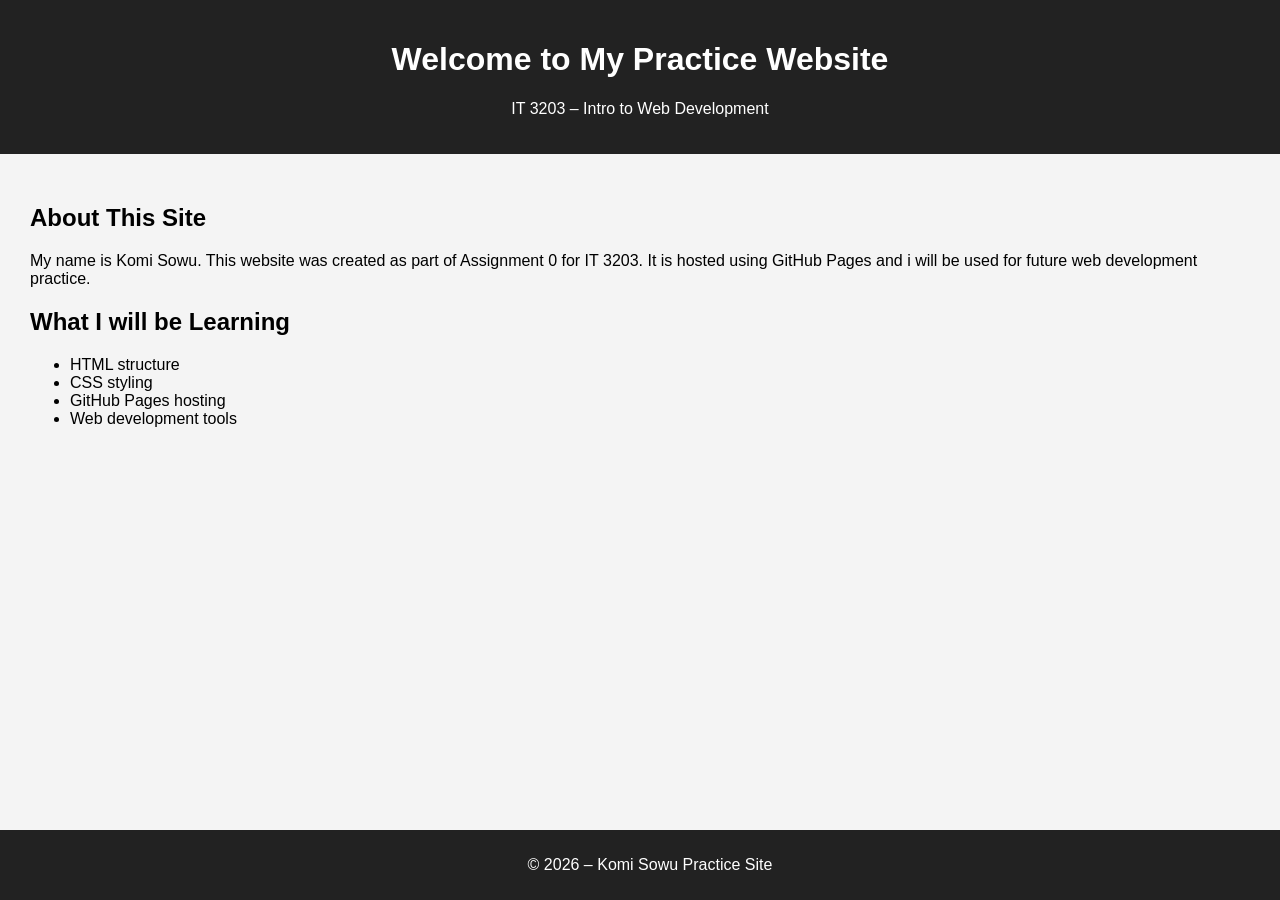
==== index.html @ f21f1e07 "assignment 0" ====
<!DOCTYPE html>
<html lang="en">
<head>
    <!-- Page metadata -->
    <meta charset="UTF-8">
    <meta name="viewport" content="width=device-width, initial-scale=1.0">

    <!-- Page title (shows in browser tab) -->
    <title>IT 3203 Practice Site</title>

    <!-- Simple internal styling -->
    <style>
        body {
            font-family: Arial, Helvetica, sans-serif;
            background-color: #f4f4f4;
            margin: 0;
            padding: 0;
        }

        header {
            background-color: #222;
            color: white;
            padding: 20px;
            text-align: center;
        }

        main {
            padding: 30px;
        }

        footer {
            background-color: #222;
            color: white;
            text-align: center;
            padding: 10px;
            position: fixed;
            bottom: 0;
            width: 100%;
        }
    </style>
</head>

<body>

    <header>
        <h1>Welcome to My Practice Website</h1>
        <p>IT 3203 – Intro to Web Development</p>
    </header>

    <main>
        <h2>About This Site</h2>
        <p>
            My name is Komi Sowu. This website was created as part of Assignment 0 for IT 3203.
            It is hosted using GitHub Pages and i will be used for future web
            development practice.
        </p>

        <h2>What I will be Learning</h2>
        <ul>
            <li>HTML structure</li>
            <li>CSS styling</li>
            <li>GitHub Pages hosting</li>
            <li>Web development tools</li>
        </ul>
    </main>

    <footer>
        <p>&copy; 2026 – Komi Sowu Practice Site</p>
    </footer>

</body>
</html>
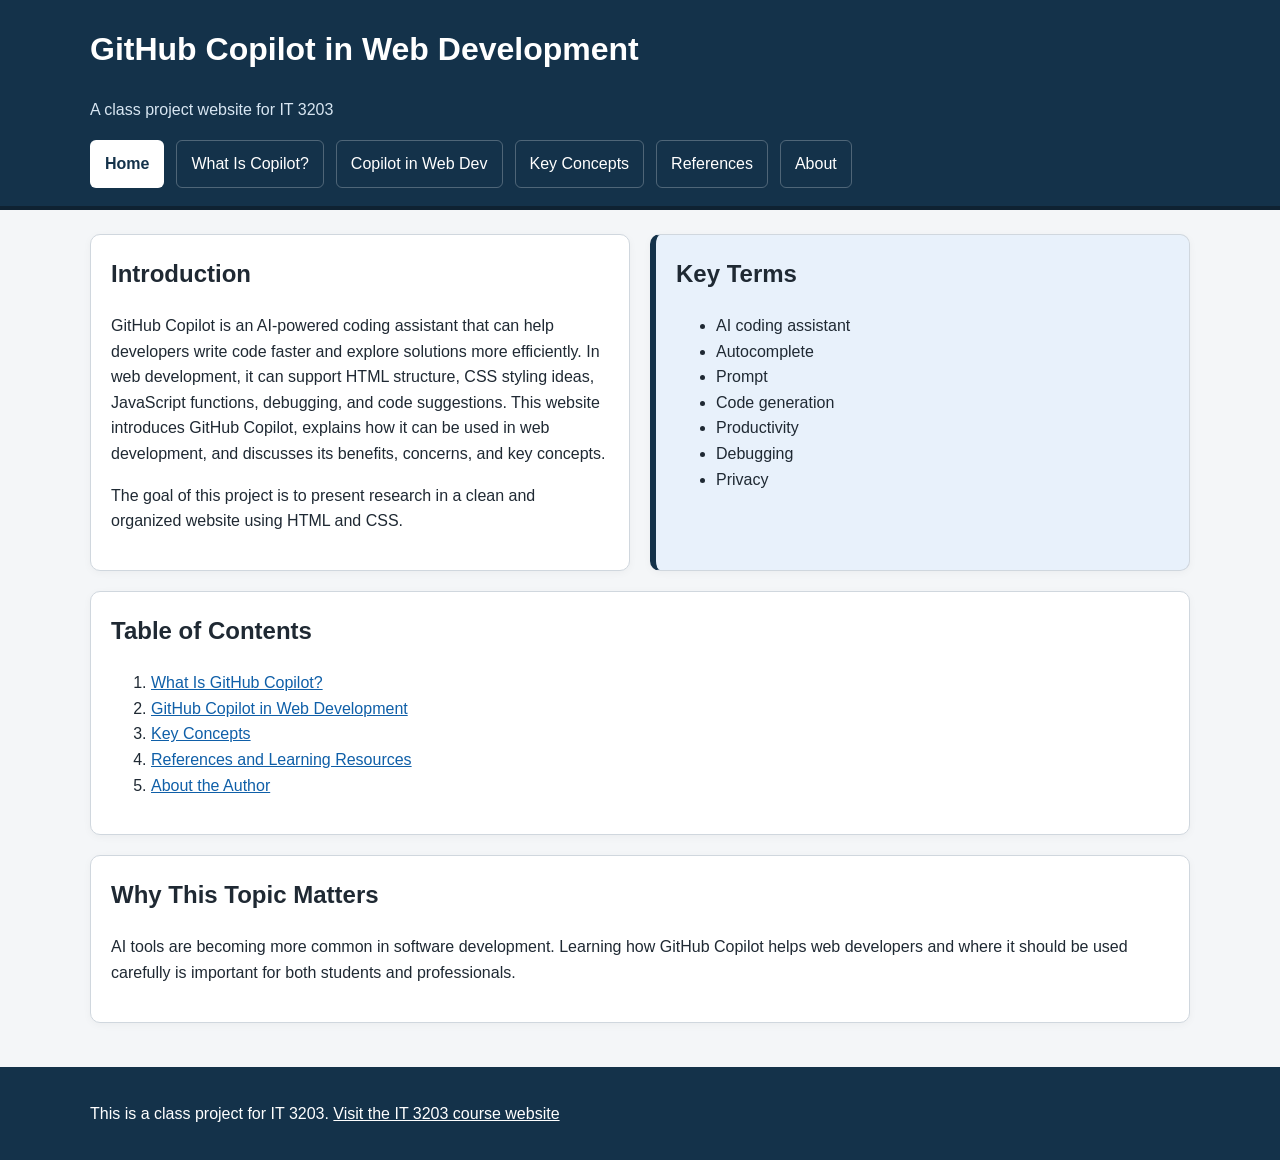
==== commit 47239fd7: "Add IT 3203 Milestone 1 website" ====
--- a/index.html
+++ b/index.html
@@ -2,73 +2,91 @@
 <!DOCTYPE html>
 <html lang="en">
 <head>
-    <!-- Page metadata -->
+    <!-- Basic page setup -->
     <meta charset="UTF-8">
     <meta name="viewport" content="width=device-width, initial-scale=1.0">
+    <title>GitHub Copilot in Web Development | Home</title>
+    <link rel="stylesheet" href="style.css">
+</head>
+<body>
+    <!-- Site header with consistent navigation -->
+    <header class="site-header">
+        <div class="wrapper">
+            <h1>GitHub Copilot in Web Development</h1>
+            <p class="tagline">A class project website for IT 3203</p>
 
-    <!-- Page title (shows in browser tab) -->
-    <title>IT 3203 Practice Site</title>
-
-    <!-- Simple internal styling -->
-    <style>
-        body {
-            font-family: Arial, Helvetica, sans-serif;
-            background-color: #f4f4f4;
-            margin: 0;
-            padding: 0;
-        }
-
-        header {
-            background-color: #222;
-            color: white;
-            padding: 20px;
-            text-align: center;
-        }
-
-        main {
-            padding: 30px;
-        }
-
-        footer {
-            background-color: #222;
-            color: white;
-            text-align: center;
-            padding: 10px;
-            position: fixed;
-            bottom: 0;
-            width: 100%;
-        }
-    </style>
-</head>
-
-<body>
-
-    <header>
-        <h1>Welcome to My Practice Website</h1>
-        <p>IT 3203 – Intro to Web Development</p>
+            <nav aria-label="Main navigation">
+                <ul class="menu">
+                    <li><a href="index.html" class="active">Home</a></li>
+                    <li><a href="what-is-copilot.html">What Is Copilot?</a></li>
+                    <li><a href="copilot-in-web-dev.html">Copilot in Web Dev</a></li>
+                    <li><a href="concepts.html">Key Concepts</a></li>
+                    <li><a href="references.html">References</a></li>
+                    <li><a href="about.html">About</a></li>
+                </ul>
+            </nav>
+        </div>
     </header>
 
-    <main>
-        <h2>About This Site</h2>
-        <p>
-            My name is Komi Sowu. This website was created as part of Assignment 0 for IT 3203.
-            It is hosted using GitHub Pages and i will be used for future web
-            development practice.
-        </p>
+    <main class="wrapper grid-layout">
+        <section class="card intro-card">
+            <h2>Introduction</h2>
+            <p>
+                GitHub Copilot is an AI-powered coding assistant that can help developers write
+                code faster and explore solutions more efficiently. In web development, it can
+                support HTML structure, CSS styling ideas, JavaScript functions, debugging, and
+                code suggestions. This website introduces GitHub Copilot, explains how it can be
+                used in web development, and discusses its benefits, concerns, and key concepts.
+            </p>
+            <p>
+                The goal of this project is to present research in a clean and organized website
+                using HTML and CSS.
+            </p>
+        </section>
 
-        <h2>What I will be Learning</h2>
-        <ul>
-            <li>HTML structure</li>
-            <li>CSS styling</li>
-            <li>GitHub Pages hosting</li>
-            <li>Web development tools</li>
-        </ul>
+        <section class="card" id="highlight-box">
+            <h2>Key Terms</h2>
+            <ul>
+                <li>AI coding assistant</li>
+                <li>Autocomplete</li>
+                <li>Prompt</li>
+                <li>Code generation</li>
+                <li>Productivity</li>
+                <li>Debugging</li>
+                <li>Privacy</li>
+            </ul>
+        </section>
+
+        <section class="card full-width">
+            <h2>Table of Contents</h2>
+            <ol>
+                <li><a href="what-is-copilot.html">What Is GitHub Copilot?</a></li>
+                <li><a href="copilot-in-web-dev.html">GitHub Copilot in Web Development</a></li>
+                <li><a href="concepts.html">Key Concepts</a></li>
+                <li><a href="references.html">References and Learning Resources</a></li>
+                <li><a href="about.html">About the Author</a></li>
+            </ol>
+        </section>
+
+        <section class="card full-width">
+            <h2>Why This Topic Matters</h2>
+            <p>
+                AI tools are becoming more common in software development. Learning how GitHub
+                Copilot helps web developers and where it should be used carefully is important
+                for both students and professionals.
+            </p>
+        </section>
     </main>
 
-    <footer>
-        <p>&copy; 2026 – Komi Sowu Practice Site</p>
+    <footer class="site-footer">
+        <div class="wrapper">
+            <p>
+                This is a class project for IT 3203.
+                <a href="https://ksuweb.github.io/IT3203/" target="_blank" rel="noopener noreferrer">
+                    Visit the IT 3203 course website
+                </a>
+            </p>
+        </div>
     </footer>
-
 </body>
 </html>
-
--- a/style.css
+++ b/style.css
@@ -0,0 +1,188 @@
+
+/* =====================================================
+   IT 3203 Milestone 1 Website
+   Topic: GitHub Copilot in Web Development
+   One shared stylesheet for all pages
+   ===================================================== */
+
+/* Element selector */
+body {
+    margin: 0;
+    font-family: Arial, Helvetica, sans-serif;
+    background-color: #f4f6f8;
+    color: #1f2933;
+    line-height: 1.6;
+}
+
+/* Element selector */
+h1, h2, h3 {
+    margin-top: 0;
+}
+
+/* Class selector */
+.wrapper {
+    width: 90%;
+    max-width: 1100px;
+    margin: 0 auto;
+}
+
+/* Header styling */
+.site-header {
+    background-color: #14324a;
+    color: #ffffff;
+    padding: 24px 0 18px;
+    border-bottom: 4px solid #0f2232;
+}
+
+.tagline {
+    margin: 6px 0 18px;
+    color: #d8e6f2;
+}
+
+/* Navigation with Flexbox */
+.menu {
+    list-style: none;
+    display: flex;
+    flex-wrap: wrap;
+    gap: 12px;
+    padding: 0;
+    margin: 0;
+}
+
+.menu li {
+    margin: 0;
+}
+
+/* Descendant selector */
+.menu li a {
+    display: inline-block;
+    color: #ffffff;
+    text-decoration: none;
+    padding: 10px 14px;
+    border: 1px solid rgba(255, 255, 255, 0.25);
+    border-radius: 6px;
+    transition: 0.2s ease;
+}
+
+/* Hover effect on links */
+.menu li a:hover {
+    background-color: #ffffff;
+    color: #14324a;
+    border-color: #ffffff;
+}
+
+/* Class selector for active page */
+.active {
+    background-color: #ffffff;
+    color: #14324a !important;
+    font-weight: bold;
+}
+
+/* Layout using CSS Grid */
+.grid-layout {
+    display: grid;
+    grid-template-columns: repeat(2, 1fr);
+    gap: 20px;
+    padding: 24px 0;
+}
+
+/* Class selector */
+.card {
+    background-color: #ffffff;
+    padding: 20px;
+    border: 1px solid #d0d7de;
+    border-radius: 10px;
+    box-shadow: 0 2px 8px rgba(0, 0, 0, 0.04);
+}
+
+/* Make selected sections span both columns */
+.full-width {
+    grid-column: 1 / -1;
+}
+
+/* ID selector */
+#highlight-box {
+    background-color: #e8f1fb;
+    border-left: 6px solid #14324a;
+}
+
+/* Intro area */
+.intro-card {
+    min-height: 220px;
+}
+
+/* Table styling */
+table {
+    width: 100%;
+    border-collapse: collapse;
+    margin-top: 12px;
+}
+
+th, td {
+    border: 1px solid #b8c4ce;
+    padding: 10px;
+    text-align: left;
+}
+
+th {
+    background-color: #e9f0f6;
+}
+
+/* Image styling */
+img {
+    width: 100%;
+    max-width: 850px;
+    height: auto;
+    border: 1px solid #c7d2db;
+    border-radius: 8px;
+    display: block;
+    margin: 0 auto;
+}
+
+.caption {
+    font-size: 0.95rem;
+    color: #4a5968;
+    margin-top: 10px;
+    text-align: center;
+}
+
+/* General link styling */
+a {
+    color: #0f5fa8;
+}
+
+a:hover {
+    text-decoration: underline;
+}
+
+/* Footer */
+.site-footer {
+    background-color: #14324a;
+    color: #ffffff;
+    padding: 18px 0;
+    margin-top: 20px;
+}
+
+.site-footer a {
+    color: #ffffff;
+}
+
+/* Responsive improvement for smaller screens */
+@media (max-width: 768px) {
+    .grid-layout {
+        grid-template-columns: 1fr;
+    }
+
+    .full-width {
+        grid-column: auto;
+    }
+
+    .menu {
+        flex-direction: column;
+    }
+
+    .menu li a {
+        width: 100%;
+        box-sizing: border-box;
+    }
+}
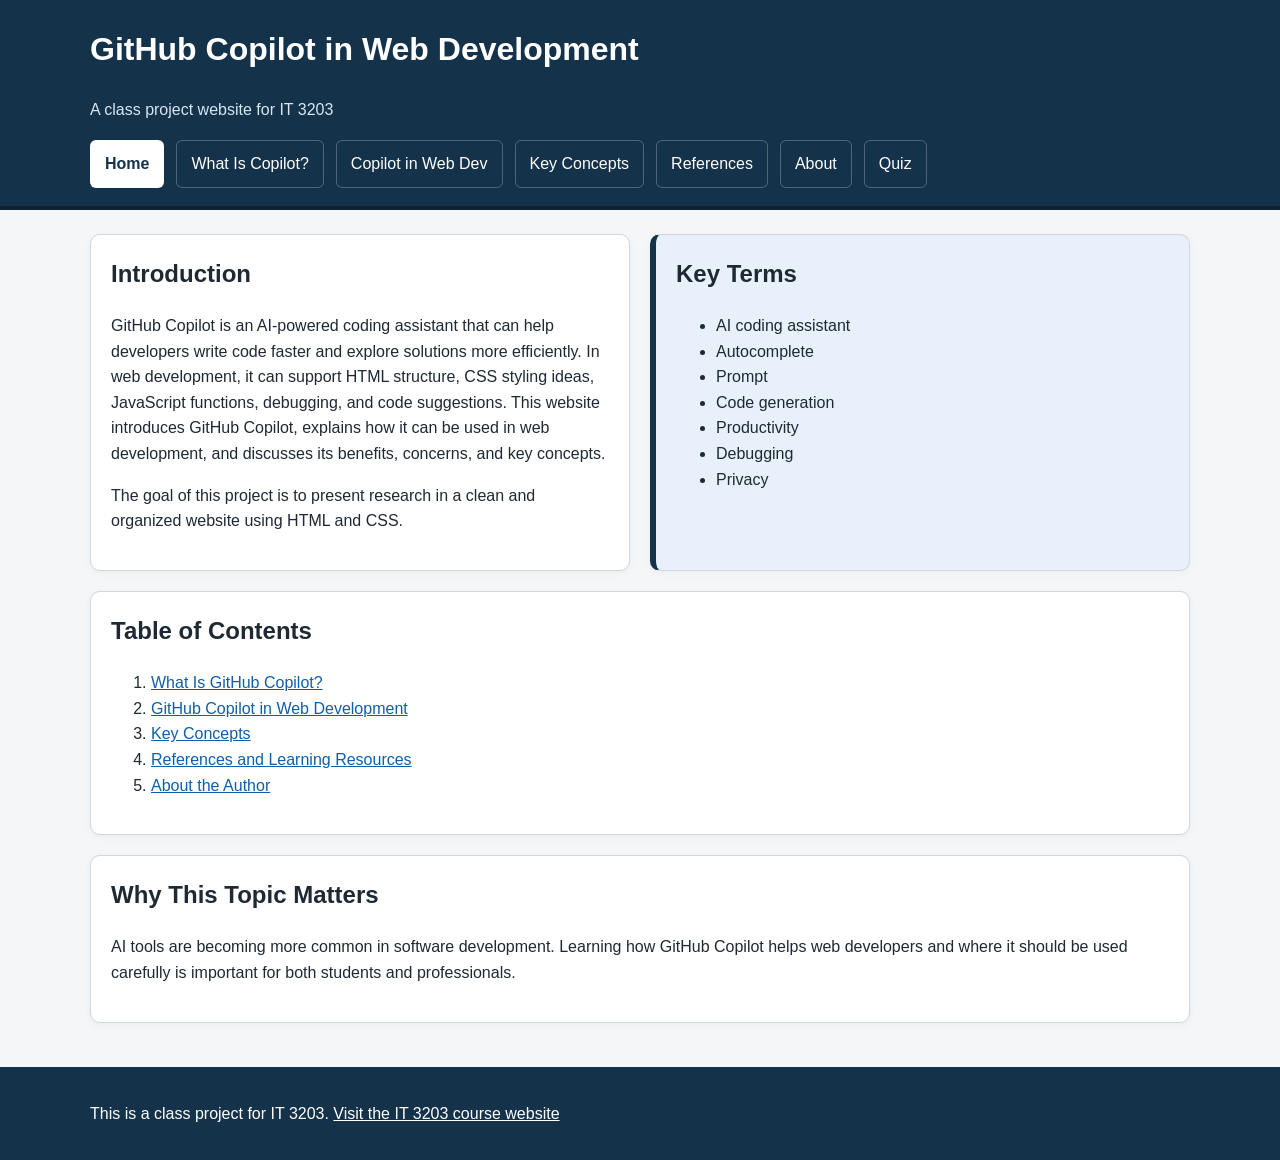
==== commit ca55db56: "Update website" ====
--- a/index.html
+++ b/index.html
@@ -23,6 +23,7 @@
                     <li><a href="concepts.html">Key Concepts</a></li>
                     <li><a href="references.html">References</a></li>
                     <li><a href="about.html">About</a></li>
+                    <li><a href="quiz.html">Quiz</a></li>
                 </ul>
             </nav>
         </div>
--- a/style.css
+++ b/style.css
@@ -185,4 +185,79 @@
         width: 100%;
         box-sizing: border-box;
     }
-}+}
+
+/* Quiz page styling */
+.question-block {
+    margin-bottom: 24px;
+    padding: 18px;
+    border: 1px solid #d0d7de;
+    border-radius: 8px;
+    background-color: #fafafa;
+}
+
+.question-block label {
+    display: block;
+    margin: 8px 0;
+}
+
+.question-block input[type="text"] {
+    padding: 8px;
+    margin-left: 6px;
+    border: 1px solid #b8c4ce;
+    border-radius: 4px;
+}
+
+.button-row {
+    display: flex;
+    gap: 12px;
+    flex-wrap: wrap;
+    margin-top: 20px;
+}
+
+.button-row button {
+    padding: 10px 16px;
+    border: none;
+    border-radius: 6px;
+    background-color: #14324a;
+    color: white;
+    cursor: pointer;
+    font-size: 1rem;
+}
+
+.button-row button:hover {
+    background-color: #0f2232;
+}
+
+#results {
+    margin-top: 24px;
+}
+
+.result-item {
+    margin-top: 16px;
+    padding: 16px;
+    border-radius: 8px;
+    border: 1px solid #ccc;
+}
+
+.correct-box {
+    background-color: #e8f7e8;
+    border-left: 6px solid #2e7d32;
+}
+
+.incorrect-box {
+    background-color: #fdecec;
+    border-left: 6px solid #c62828;
+}
+
+.pass-text {
+    color: #2e7d32;
+    font-size: 1.2rem;
+    font-weight: bold;
+}
+
+.fail-text {
+    color: #c62828;
+    font-size: 1.2rem;
+    font-weight: bold;
+}
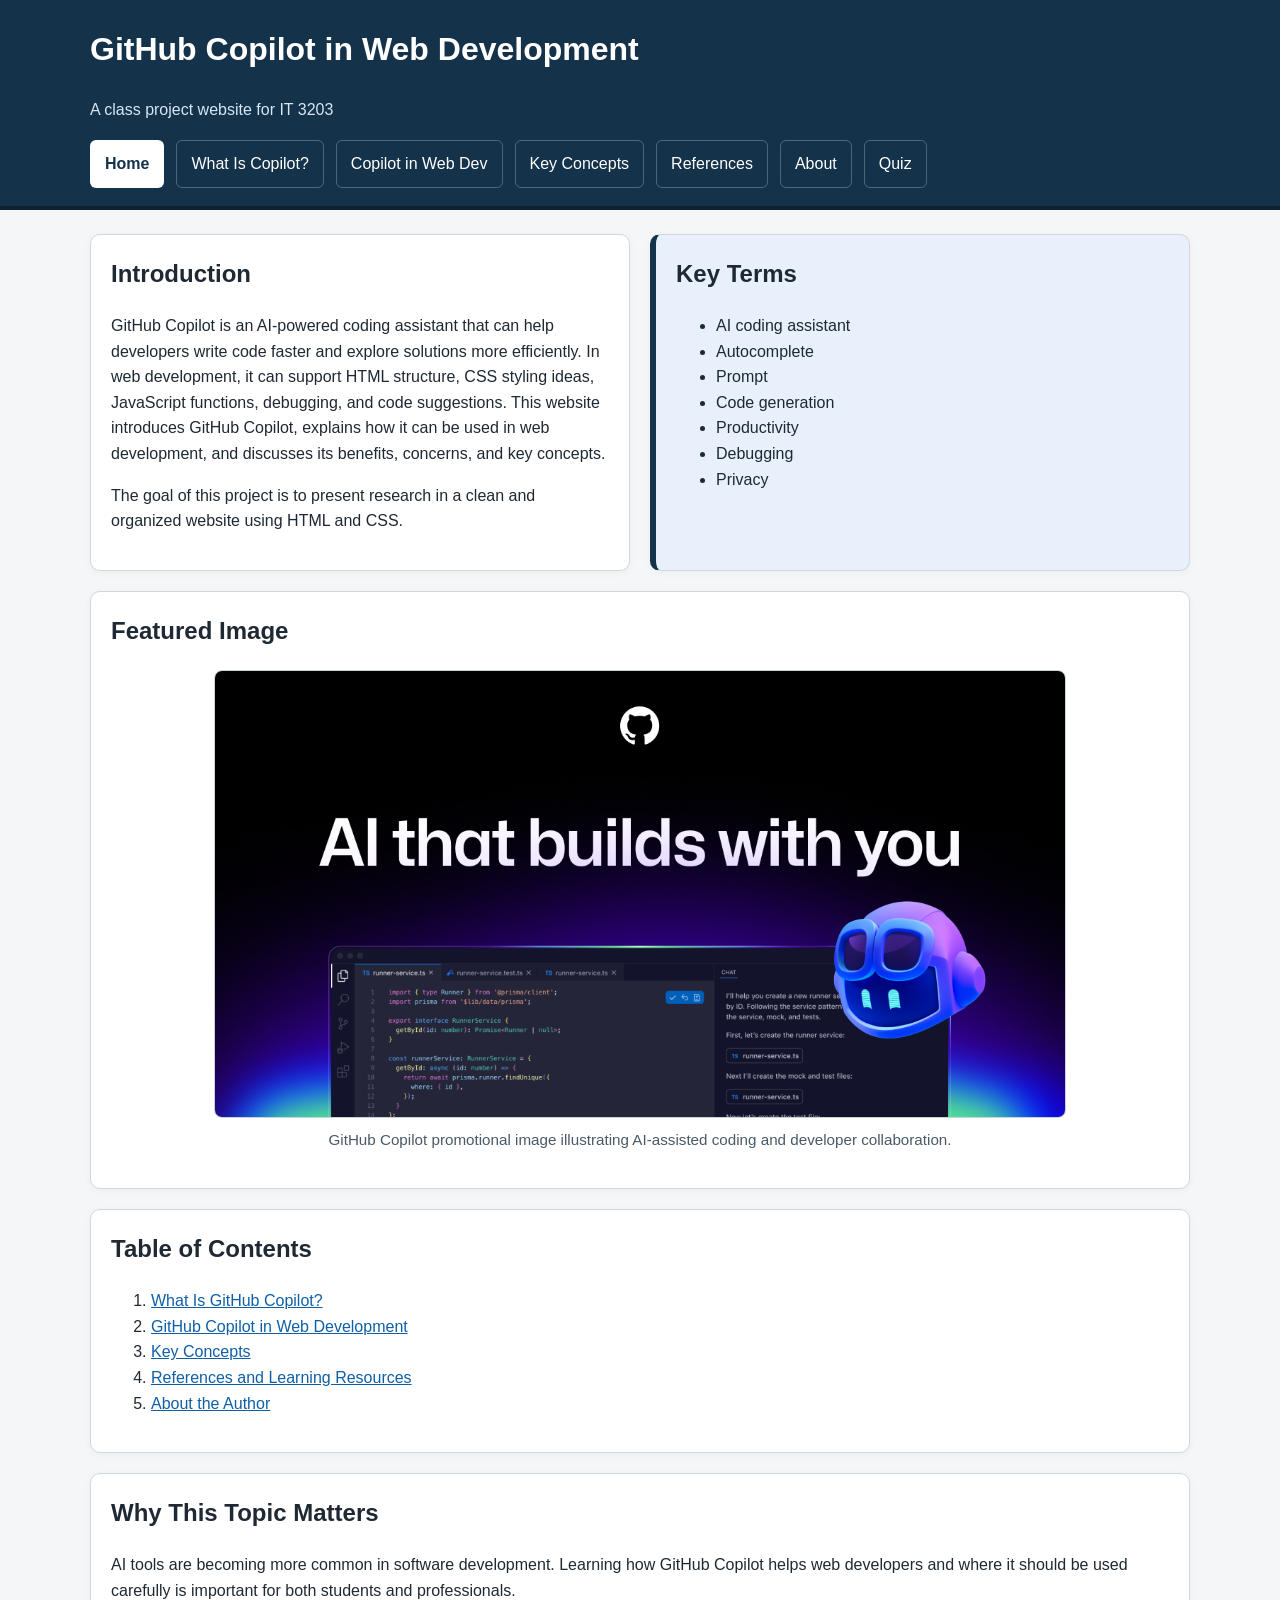
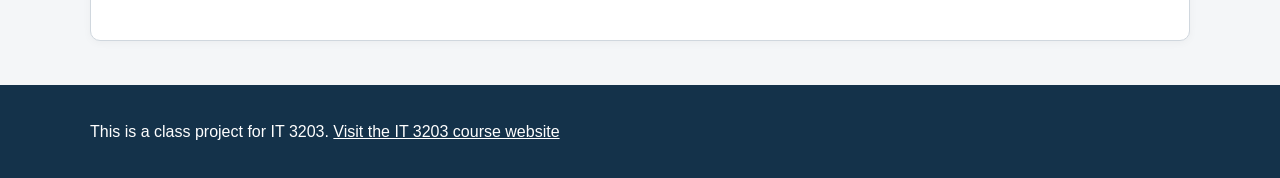
==== commit 3d3bf433: "Update website" ====
--- a/index.html
+++ b/index.html
@@ -59,6 +59,14 @@
         </section>
 
         <section class="card full-width">
+            <h2>Featured Image</h2>
+            <img src="images/github-copilot.png" alt="GitHub Copilot promotional image showing AI-assisted coding">
+            <p class="caption">
+                GitHub Copilot promotional image illustrating AI-assisted coding and developer collaboration.
+            </p>
+        </section>
+
+        <section class="card full-width">
             <h2>Table of Contents</h2>
             <ol>
                 <li><a href="what-is-copilot.html">What Is GitHub Copilot?</a></li>
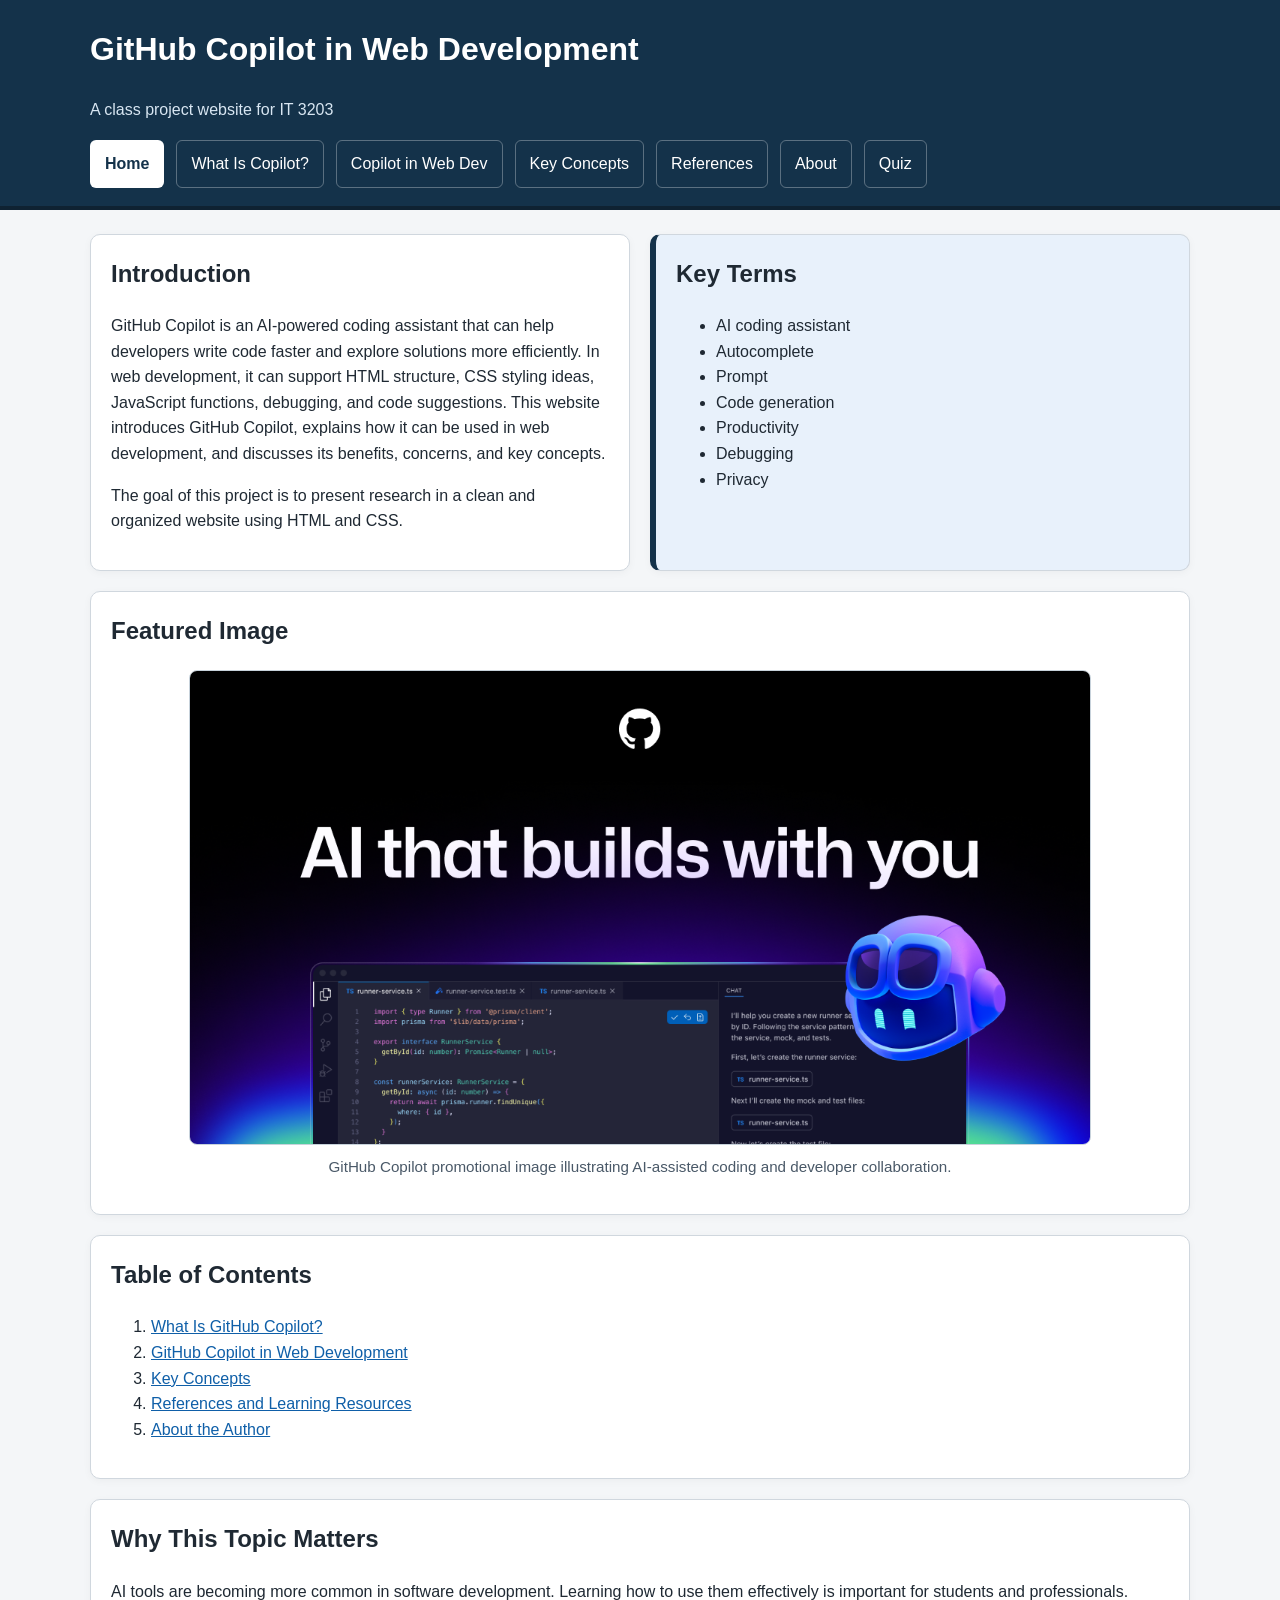
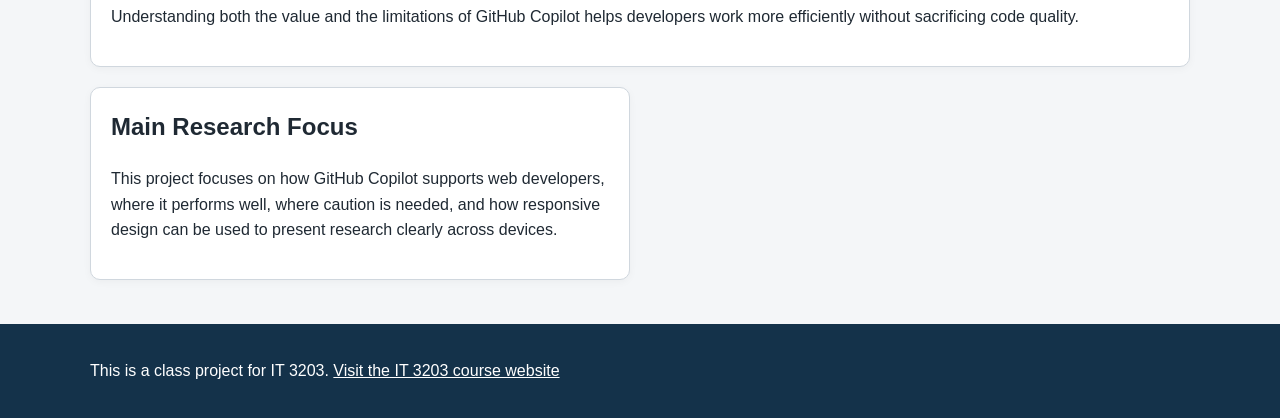
==== commit 0fcb6fe5: "Add concept diagram to key concepts page" ====
--- a/index.html
+++ b/index.html
@@ -80,9 +80,19 @@
         <section class="card full-width">
             <h2>Why This Topic Matters</h2>
             <p>
-                AI tools are becoming more common in software development. Learning how GitHub
-                Copilot helps web developers and where it should be used carefully is important
-                for both students and professionals.
+                AI tools are becoming more common in software development. Learning how to use them
+                effectively is important for students and professionals. Understanding both the value
+                and the limitations of GitHub Copilot helps developers work more efficiently without
+                sacrificing code quality.
+            </p>
+        </section>
+
+        <section class="card">
+            <h2>Main Research Focus</h2>
+            <p>
+                This project focuses on how GitHub Copilot supports web developers, where it performs
+                well, where caution is needed, and how responsive design can be used to present research
+                clearly across devices.
             </p>
         </section>
     </main>
--- a/style.css
+++ b/style.css
@@ -1,11 +1,7 @@
 
-/* =====================================================
-   IT 3203 Milestone 1 Website
-   Topic: GitHub Copilot in Web Development
-   One shared stylesheet for all pages
-   ===================================================== */
-
-/* Element selector */
+
+
+/* Base page styles */
 body {
     margin: 0;
     font-family: Arial, Helvetica, sans-serif;
@@ -14,19 +10,16 @@
     line-height: 1.6;
 }
 
-/* Element selector */
 h1, h2, h3 {
     margin-top: 0;
 }
 
-/* Class selector */
 .wrapper {
     width: 90%;
     max-width: 1100px;
     margin: 0 auto;
 }
 
-/* Header styling */
 .site-header {
     background-color: #14324a;
     color: #ffffff;
@@ -39,7 +32,6 @@
     color: #d8e6f2;
 }
 
-/* Navigation with Flexbox */
 .menu {
     list-style: none;
     display: flex;
@@ -53,32 +45,28 @@
     margin: 0;
 }
 
-/* Descendant selector */
 .menu li a {
     display: inline-block;
     color: #ffffff;
     text-decoration: none;
     padding: 10px 14px;
-    border: 1px solid rgba(255, 255, 255, 0.25);
+    border: 1px solid rgba(255, 255, 255, 0.3);
     border-radius: 6px;
     transition: 0.2s ease;
 }
 
-/* Hover effect on links */
 .menu li a:hover {
     background-color: #ffffff;
     color: #14324a;
     border-color: #ffffff;
 }
 
-/* Class selector for active page */
 .active {
     background-color: #ffffff;
     color: #14324a !important;
     font-weight: bold;
 }
 
-/* Layout using CSS Grid */
 .grid-layout {
     display: grid;
     grid-template-columns: repeat(2, 1fr);
@@ -86,7 +74,6 @@
     padding: 24px 0;
 }
 
-/* Class selector */
 .card {
     background-color: #ffffff;
     padding: 20px;
@@ -95,43 +82,30 @@
     box-shadow: 0 2px 8px rgba(0, 0, 0, 0.04);
 }
 
-/* Make selected sections span both columns */
 .full-width {
     grid-column: 1 / -1;
 }
 
-/* ID selector */
 #highlight-box {
     background-color: #e8f1fb;
     border-left: 6px solid #14324a;
 }
 
-/* Intro area */
 .intro-card {
     min-height: 220px;
 }
 
-/* Table styling */
-table {
-    width: 100%;
-    border-collapse: collapse;
-    margin-top: 12px;
-}
-
-th, td {
-    border: 1px solid #b8c4ce;
-    padding: 10px;
-    text-align: left;
-}
-
-th {
-    background-color: #e9f0f6;
-}
-
-/* Image styling */
+a {
+    color: #0f5fa8;
+}
+
+a:hover {
+    text-decoration: underline;
+}
+
 img {
     width: 100%;
-    max-width: 850px;
+    max-width: 900px;
     height: auto;
     border: 1px solid #c7d2db;
     border-radius: 8px;
@@ -146,48 +120,28 @@
     text-align: center;
 }
 
-/* General link styling */
-a {
-    color: #0f5fa8;
-}
-
-a:hover {
-    text-decoration: underline;
-}
-
-/* Footer */
-.site-footer {
-    background-color: #14324a;
-    color: #ffffff;
-    padding: 18px 0;
-    margin-top: 20px;
-}
-
-.site-footer a {
-    color: #ffffff;
-}
-
-/* Responsive improvement for smaller screens */
-@media (max-width: 768px) {
-    .grid-layout {
-        grid-template-columns: 1fr;
-    }
-
-    .full-width {
-        grid-column: auto;
-    }
-
-    .menu {
-        flex-direction: column;
-    }
-
-    .menu li a {
-        width: 100%;
-        box-sizing: border-box;
-    }
-}
-
-/* Quiz page styling */
+/* Table styling */
+.table-container {
+    overflow-x: auto;
+}
+
+table {
+    width: 100%;
+    border-collapse: collapse;
+    margin-top: 12px;
+}
+
+th, td {
+    border: 1px solid #b8c4ce;
+    padding: 10px;
+    text-align: left;
+}
+
+th {
+    background-color: #e9f0f6;
+}
+
+/* Quiz page styles */
 .question-block {
     margin-bottom: 24px;
     padding: 18px;
@@ -261,3 +215,85 @@
     font-size: 1.2rem;
     font-weight: bold;
 }
+
+.site-footer {
+    background-color: #14324a;
+    color: #ffffff;
+    padding: 18px 0;
+    margin-top: 20px;
+}
+
+.site-footer a {
+    color: #ffffff;
+}
+
+/* Tablet breakpoint */
+@media (max-width: 900px) {
+    .grid-layout {
+        grid-template-columns: 1fr;
+    }
+
+    .wrapper {
+        width: 94%;
+    }
+
+    .menu {
+        justify-content: center;
+        gap: 8px;
+    }
+
+    table {
+        font-size: 0.95rem;
+    }
+}
+
+/* Phone breakpoint */
+@media (max-width: 600px) {
+    .site-header h1 {
+        font-size: 1.8rem;
+    }
+
+    .tagline {
+        font-size: 0.95rem;
+    }
+
+    .menu {
+        flex-direction: column;
+        align-items: stretch;
+    }
+
+    .menu li a {
+        display: block;
+        width: 100%;
+        text-align: center;
+        box-sizing: border-box;
+    }
+
+    .card {
+        padding: 14px;
+    }
+
+    img {
+        width: 100%;
+        height: auto;
+    }
+
+    .button-row {
+        flex-direction: column;
+    }
+
+    .button-row button {
+        width: 100%;
+    }
+
+    .question-block input[type="text"] {
+        width: 100%;
+        margin: 8px 0 0;
+        box-sizing: border-box;
+    }
+
+    th, td {
+        padding: 8px;
+        font-size: 0.95rem;
+    }
+}
